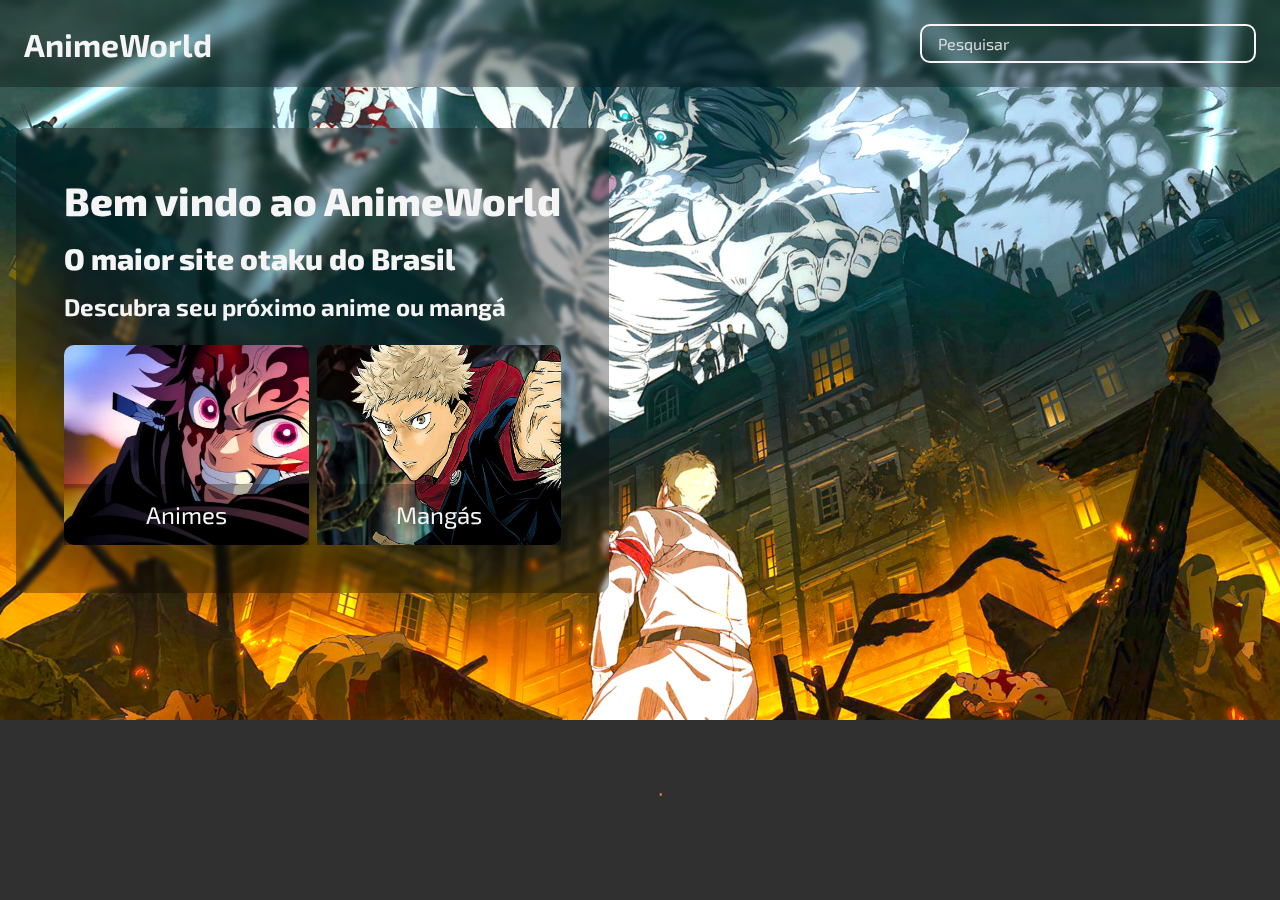
==== index.html @ 4241ef1c "Update animes recomendados and Fix refaturação de código" ====
<!DOCTYPE html>
<html lang="pt-br">

<head>
    <meta charset="UTF-8">
    <meta name="viewport" content="width=device-width, initial-scale=1.0">
    <title>AnimeWorld</title>
    <link rel="stylesheet" href="./styles/main.css">
</head>

<body>
    <header class="main-header">
        <button class="header-button">
            <a href="/" class="header-anchor">
                AnimeWorld
            </a>
        </button>
        <input type="text" placeholder="Pesquisar" class="header-input" id="search-input">
    </header>

    <div class="overlay" id="overlay">
        <div class="overlay-content">
            <svg viewBox="25 25 50 50" class="svg-loader">
                <circle r="20" cy="50" cx="50" class="svg-circle"></circle>
            </svg>
        </div>
    </div>

    <main class="principal-content-initial-page" id="principal-content-initial-page">
        <section class="website-presentation">
            <div class="presentation-card">
                <div class="presentation">
                    <h1 class="presentation-title">Bem vindo ao AnimeWorld</h1>
                    <h2 class="presentation-subtitle">O maior site otaku do Brasil</h2>
                    <h3 class="presentation-subsubtitle">Descubra seu próximo anime ou mangá</h3>
                </div>

                <ul class="categories-list">
                    <li class="categories-item-card anime-card">
                        <a href="/" class="categorie-anchor">
                            <p class="categoria-item-title">Animes</p>
                        </a>
                    </li>
                    <li class="categories-item-card manga-card">
                        <a href="/" class="categorie-anchor">
                            <p class="categoria-item-title">Mangás</p>
                        </a>
                    </li>
                </ul>
            </div>
        </section>

        <section class="loader" id="loader">
            <svg viewBox="25 25 50 50" class="svg-loader">
                <circle r="20" cy="50" cx="50" class="svg-circle"></circle>
            </svg>
        </section>

        <div class="initial-page-content" id="initial-page-content">
            <section class="items-contents" id="popular-animes">
                <div class="subtitle-container">
                    <h2 class="subtitle">Animes populares</h2>
                </div>

                <div class="slider-container">
                    <button id="popular-animes-prev-button" class="slider-prev-button"></button>
                    <ul id="popular-animes-list" class="list"></ul>
                    <button id="popular-animes-next-button" class="slider-next-button"></button>
                </div>
            </section>

            <section class="items-contents" id="animes-recommendations">
                <div class="subtitle-container">
                    <h2 class="subtitle">Animes recomendados</h2>
                </div>

                <div class="carousel-container">
                    <button id="animes-recommendations-prev-button" class="carousel-prev-button"></button>
                    <ul id="animes-recommendations-list" class="carousel-list"></ul>
                    <button id="animes-recommendations-next-button" class="carousel-next-button"></button>
                </div>
            </section>
        </div>
    </main>

    <section class="search-result-section" id="search-result-section">
        <h2 class="subtitle">Resultado da busca</h2>

        <h3>Animes econtrados</h3>
        <div class="slider-container">
            <button id="searched-animes-items-prev-button" class="slider-prev-button"></button>
            <ul id="search-animes-result-list" class="list"></ul>
            <button id="searched-animes-items-next-button" class="slider-next-button"></button>
        </div>

        <h2>Mangás econtrados</h2>
        <div class="slider-container">
            <button id="searched-mangas-items-prev-button" class="slider-prev-button"></button>
            <ul id="search-mangas-result-list" class="list"></ul>
            <button id="searched-mangas-items-next-button" class="slider-next-button"></button>
        </div>
    </section>

    <script type="module" src="./script/index.js"></script>
</body>

</html>
---- styles/main.css ----
@import './reset.css';
@import './variables.css';
@import './header.css';
@import './loader.css';
@import './card.css';
@import './initialPage/principalSection/carousel.css';
@import './initialPage/principalSection/principalSection.css';
@import url('https://fonts.googleapis.com/css2?family=Exo+2:ital,wght@0,100..900;1,100..900&display=swap');

body {
    background-color: var(--BlackBg);
    font-family: 'Exo 2', sans-serif;
    margin: 0 auto;
    max-width: 100%;
    overflow-x: hidden;
    position: relative;
    width: 1920px;
}
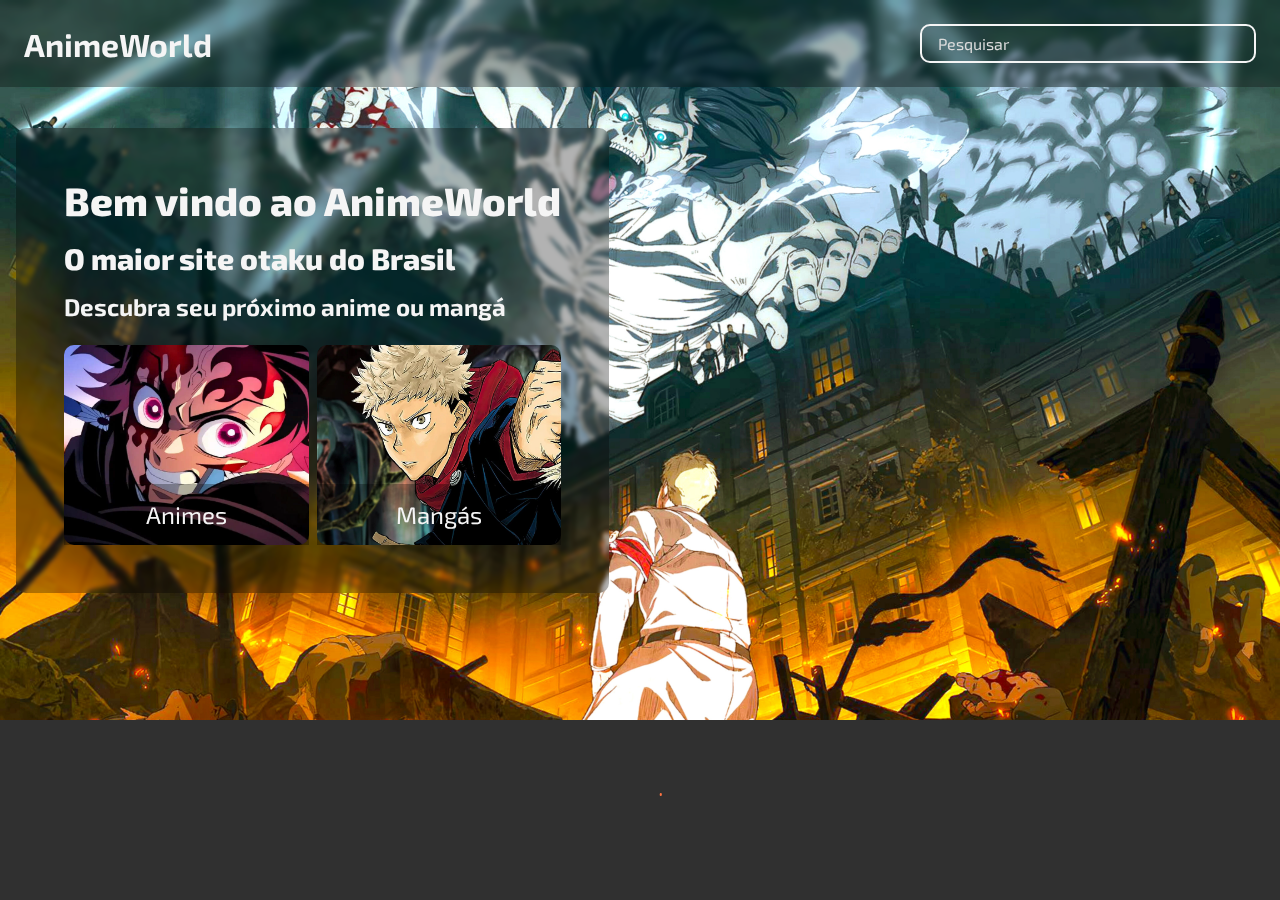
==== commit 156b7e1f: "Update mangás recomendados e populares and redirecionamento página dinamica" ====
--- a/index.html
+++ b/index.html
@@ -80,6 +80,30 @@
                     <button id="animes-recommendations-next-button" class="carousel-next-button"></button>
                 </div>
             </section>
+
+            <section class="items-contents" id="popular-mangas">
+                <div class="subtitle-container">
+                    <h2 class="subtitle">Mangás populares</h2>
+                </div>
+
+                <div class="slider-container">
+                    <button id="popular-mangas-prev-button" class="slider-prev-button"></button>
+                    <ul id="popular-mangas-list" class="list"></ul>
+                    <button id="popular-mangas-next-button" class="slider-next-button"></button>
+                </div>
+            </section>
+
+            <section class="items-contents" id="mangas-recommendations">
+                <div class="subtitle-container">
+                    <h2 class="subtitle">Mangás recomendados</h2>
+                </div>
+
+                <div class="carousel-container">
+                    <button id="mangas-recommendations-prev-button" class="carousel-prev-button"></button>
+                    <ul id="mangas-recommendations-list" class="carousel-list"></ul>
+                    <button id="mangas-recommendations-next-button" class="carousel-next-button"></button>
+                </div>
+            </section>
         </div>
     </main>
 
--- a/styles/main.css
+++ b/styles/main.css
@@ -5,6 +5,7 @@
 @import './card.css';
 @import './initialPage/principalSection/carousel.css';
 @import './initialPage/principalSection/principalSection.css';
+@import './dynamicPage/dynamicPage.css';
 @import url('https://fonts.googleapis.com/css2?family=Exo+2:ital,wght@0,100..900;1,100..900&display=swap');
 
 body {
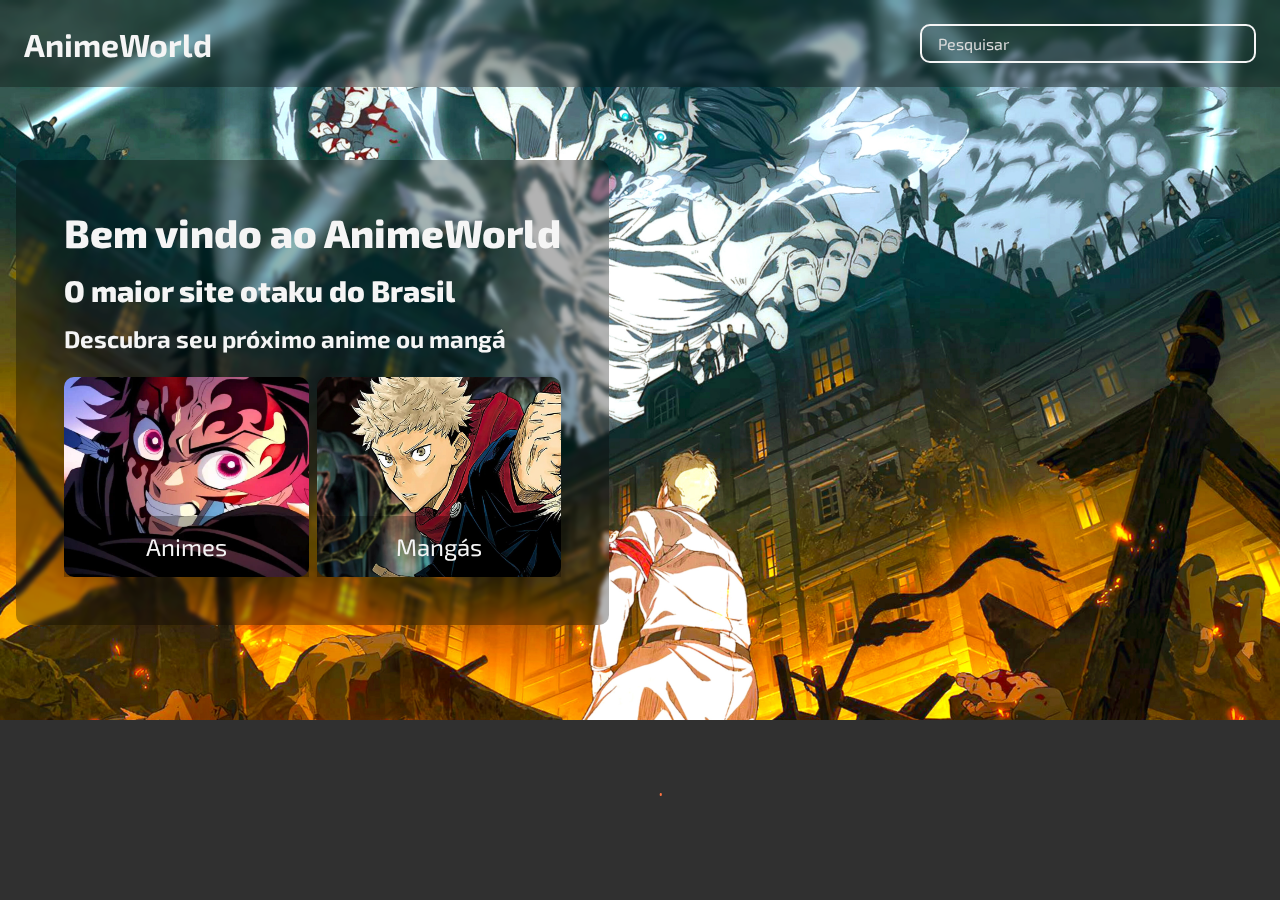
==== commit ef56c58e: "Fix nomes das classes css página dinamica" ====
--- a/index.html
+++ b/index.html
@@ -37,7 +37,7 @@
 
                 <ul class="categories-list">
                     <li class="categories-item-card anime-card">
-                        <a href="/" class="categorie-anchor">
+                        <a href="/animesList.html" class="categorie-anchor">
                             <p class="categoria-item-title">Animes</p>
                         </a>
                     </li>
